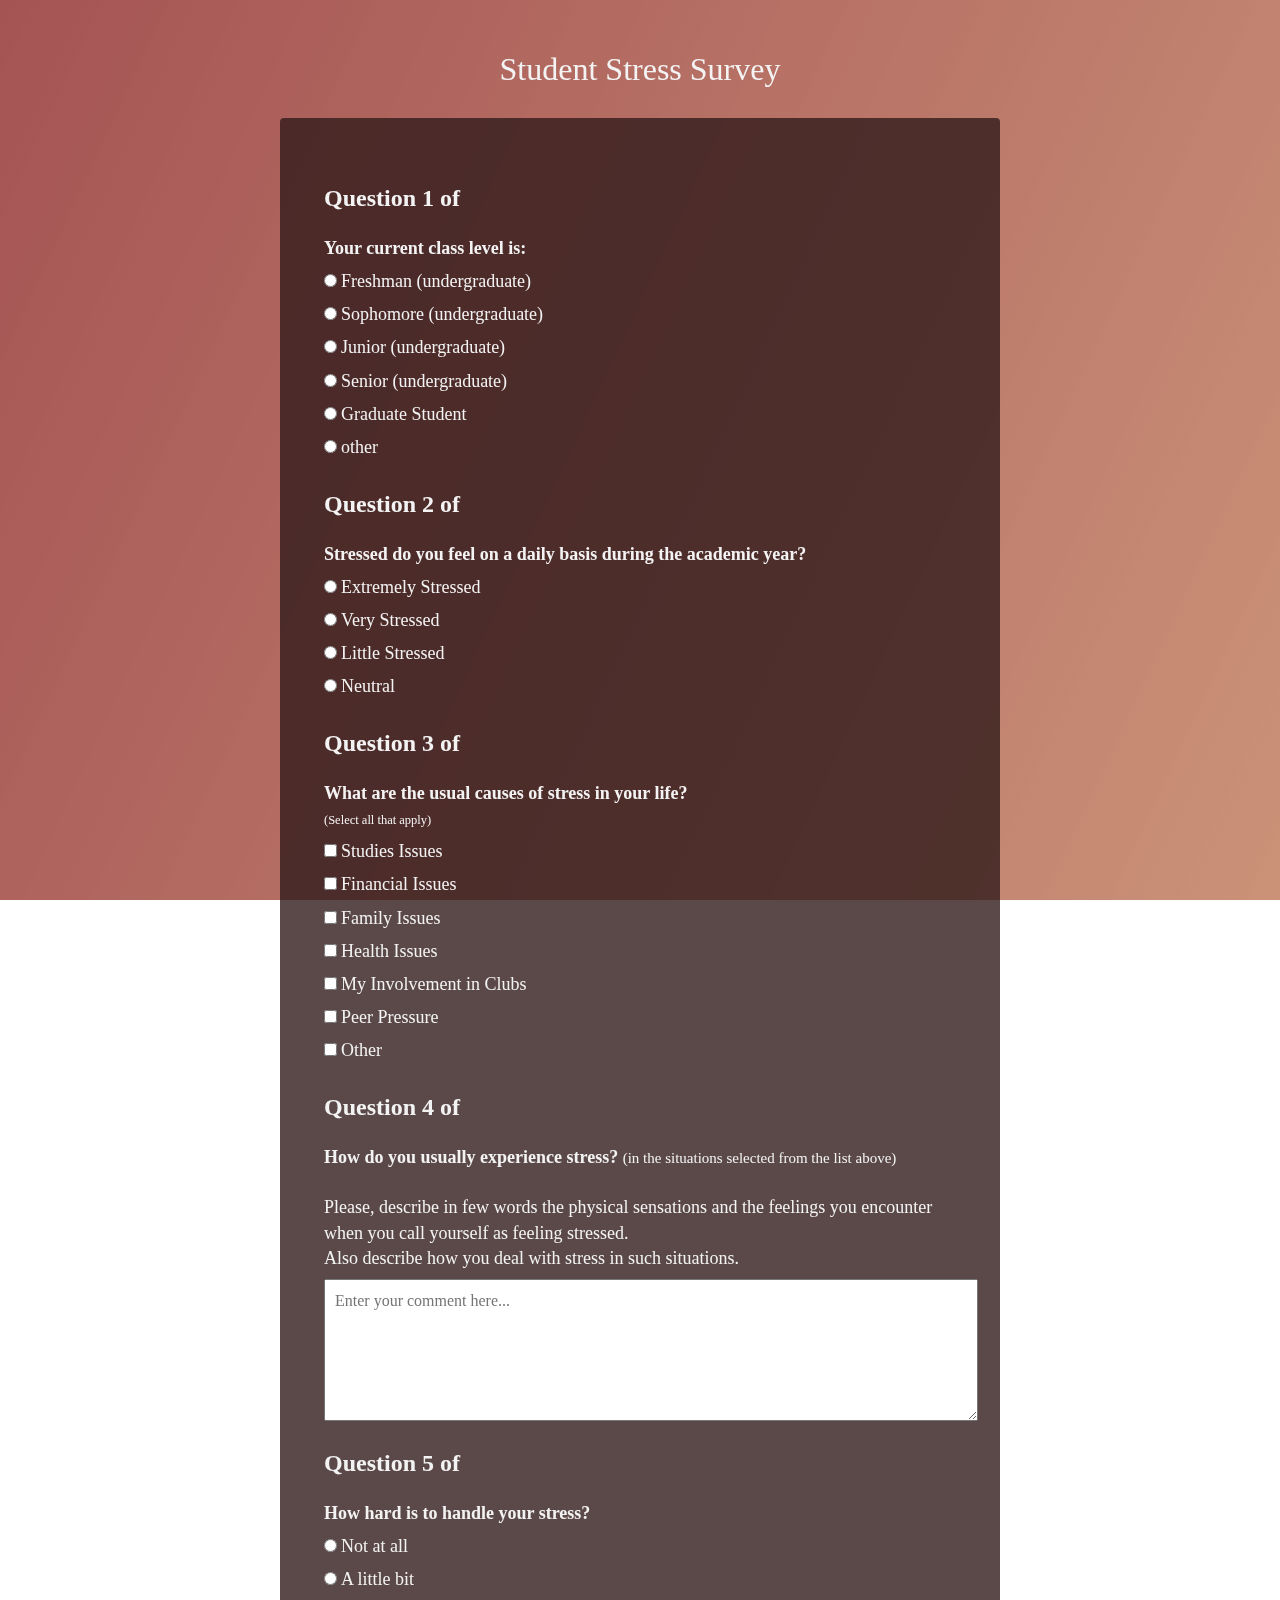
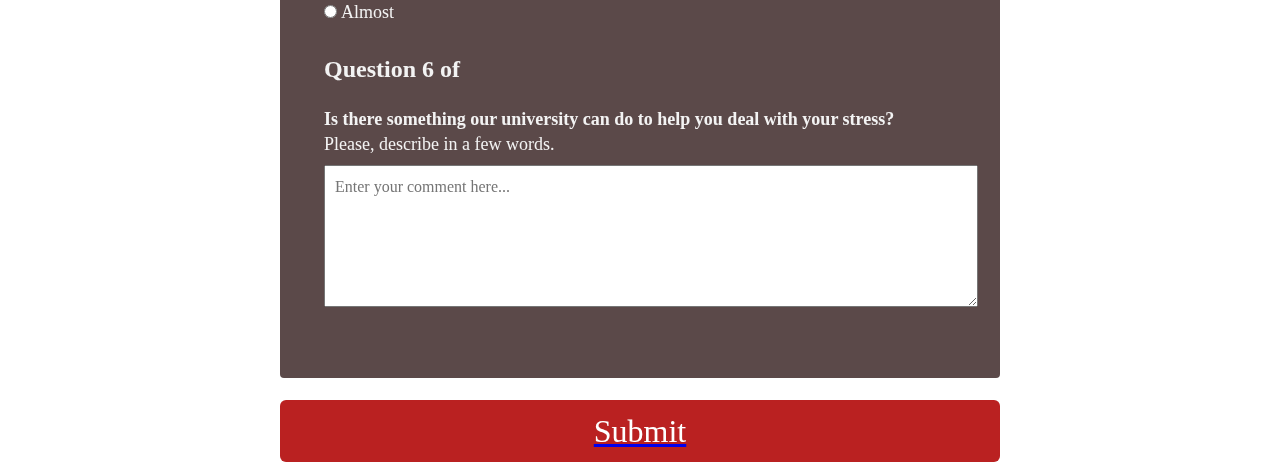
==== StudentSurvey3.html @ aa14f6b2 "Add files via upload" ====
<!DOCTYPE html>
<html lang="en">
<head>
    <meta charset="UTF-8">
    <meta name="viewport" content="width=device-width, initial-scale=1.0">
    <title>Chitkara Survey Form</title>
    <link rel="stylesheet" href="styles.css">
</head>
<body>
    <div class="container">
        <header class="header">
            <h1 id="title" class="text-center">Student Stress Survey</h1>
        </header>
        <form id="survey-form">
            <div class="form-group">
                <h2>Question 1 of </h2>
                <p>
                    <strong>Your current class level is:</strong>
                </p>
                <input type="radio" id="freshman" name="Class" value="freshman" onclick="saveClass('freshman')" required> 
                <label for="freshman" style="display: inline-block;">Freshman (undergraduate)</label>
                <br />
                <input type="radio" id="sophomore" name="Class" value="sophomore" onclick="saveClass('sophomore')" required>
                <label for="sophomore" style="display: inline-block;">Sophomore (undergraduate)</label>
                <br />
                <input type="radio" id="junior" name="Class" value="junior" onclick="saveClass('junior')" required>
                <label for="junior" style="display: inline-block;">Junior (undergraduate)</label>
                <br />
                <input type="radio" id="senior" name="Class" value="senior" onclick="saveClass('senior')" required>
                <label for="senior" style="display: inline-block;">Senior (undergraduate)</label>
                <br />
                <input type="radio" id="graduate" name="rating" value="graduate" onclick="saveRating('graduate')" required>
                <label for="graduate" style="display: inline-block;">Graduate Student</label>
                <br />
                <input type="radio" id="other" name="rating" value="other" onclick="saveRating('other')" required>
                <label for="other" style="display: inline-block;">other</label>
                <br />

                <h2>Question 2 of </h2>
                <p>
                    <strong>Stressed do you feel on a daily basis during the academic year?</strong> 
                </p>
                <input type="radio" id="Stressed1" name="Stressed" value="Extremely Stressed" onclick="SaveEvaluation('Extremely Stressed')" required/>
                <label for="Stressed1" style="display: inline-block">Extremely Stressed</label>
                <br />
                <input type="radio" id="Stressed1" name="Stressed" value="Very Stressed" onclick="SaveEvaluation('Very Stressed')" required/>
                <label for="Stressed2" style="display: inline-block">Very Stressed</label>
                <br />
                <input type="radio" id="Stressed1" name="Stressed" value="Little Stressed" onclick="SaveEvaluation('Stressed')" required/>
                <label for="Stressed3" style="display: inline-block">Little Stressed</label>
                <br />
                <input type="radio" id="Stressed1" name="Stressed" value="Neutral" onclick="SaveEvaluation('Neutral')" required/>
                <label for="Stressed4" style="display: inline-block">Neutral</label>
                <br />

                <h2>Question 3 of </h2>
                <p>
                    <strong>What are the usual causes of stress in your life? </strong>
                    <br/>
                    <small><small>(Select all that apply)</small></small>
                </p>
                <input type="checkbox" id="cause1" name="cause1" value="Studies Issues" onclick="SaveCause1('Studies Issues')" required/>
                <label for="cause1" style="display: inline-block">Studies Issues</label>
                <br />
                <input type="checkbox" id="cause2" name="cause2" value="Financial Issues" onclick="SaveCause2('Financial Issues')" required/>
                <label for="cause2" style="display: inline-block">Financial Issues</label>
                <br />
                <input type="checkbox" id="cause3" name="cause3" value="Family Issues" onclick="SaveCause3('Family Issues')" required/>
                <label for="cause3" style="display: inline-block">Family Issues</label>
                <br />
                <input type="checkbox" id="cause4" name="cause4" value="Health Issues" onclick="SaveCause4('Health Issues')" required/>
                <label for="cause4" style="display: inline-block">Health Issues</label>
                <br />
                <input type="checkbox" id="cause5" name="cause5" value="My Involvement in Clubs" onclick="SaveCause5('My Involvement in Clubs')" required/>
                <label for="cause5" style="display: inline-block">My Involvement in Clubs</label>
                <br />
                <input type="checkbox" id="cause6" name="cause6" value="Peer Pressure" onclick="SaveCause6('Peer Pressure')" required/>
                <label for="cause6" style="display: inline-block">Peer Pressure</label>
                <br />
                <input type="checkbox" id="cause7" name="cause7" value="Other" onclick="SaveCause7('Other')" required/>
                <label for="cause7" style="display: inline-block">Other</label>
                <br />

                <h2>Question 4 of </h2>
                <p>
                    <strong>How do you usually experience stress?</strong> <small>(in the situations selected from the list above)</small>
                    <br/>
                    <br/>
                    Please, describe in few words the physical sensations and the feelings you encounter when you call yourself as feeling stressed.
                    <br/>
                    Also describe how you deal with stress in such situations.
                </p>
                <textarea id="comment1" class="input-textarea" name="comment1" placeholder="Enter your comment here..." onchange="saveComment1()"></textarea>
                <br/>

                <h2>Question 5 of </h2>
                <p>
                    <strong>How hard is to handle your stress?</strong>
                </p>
                <input type="radio" id="handling1" name="handling" value="Not at all" onclick="SaveHandling('Not at all')" required/>
                <label for="handling1" style="display: inline-block">Not at all</label>
                <br />
                <input type="radio" id="handling1" name="handling" value="A little bit" onclick="SaveHandling('A little bit')" required/>
                <label for="handling2" style="display: inline-block">A little bit</label>
                <br />
                <input type="radio" id="handling1" name="handling" value="Almost" onclick="SaveHandling('Almost')" required/>
                <label for="handling3" style="display: inline-block">Almost</label>
                <br />

                <h2>Question 6 of </h2>
                <p>
                    <strong>
                        Is there something our university can do to help you deal with your stress?
                    </strong>
                    <br/>
                    Please, describe in a few words.
                </p>
                <textarea id="comment2" class="input-textarea" name="comment2" placeholder="Enter your comment here..." onchange="saveComment2()"></textarea>
                <br/>
            </div>
        </form>
        <br/>
        <h1>
            <a href="FeedbackPage.html" id="Submit" onclick="saveAction('Submit')">
                <button class="button">Submit</button>
            </a>
        </h1>
        <script>
            // Q1
            function saveClass(value) {
                localStorage.setItem('Class', value);
            }
            var Class = localStorage.getItem('Class');
            console.log(Class);

            //Q2
            function SaveEvaluation(value) {
                localStorage.setItem('Stressed', value);
            }
            var Stressed = localStorage.getItem('Stressed');
            console.log(Stressed);
            
            //Q3
            function SaveCause1(value) {
                localStorage.setItem('Cause1', value);
            }
            var Cause1 = localStorage.getItem('Cause1');
            console.log(Cause1);

            function SaveCause2(value) {
                localStorage.setItem('Cause2', value);
            }
            var Cause2 = localStorage.getItem('Cause2');
            console.log(Cause2);
            
            function SaveCause3(value) {
                localStorage.setItem('Cause3', value);
            }
            var Cause3 = localStorage.getItem('Cause3');
            console.log(Cause3);

            function SaveCause4(value) {
                localStorage.setItem('Cause4', value);
            }
            var Cause4 = localStorage.getItem('Cause4');
            console.log(Cause4);

            function SaveCause5(value) {
                localStorage.setItem('Cause5', value);
            }
            var Cause5 = localStorage.getItem('Cause5');
            console.log(Cause5);

            function SaveCause6(value) {
                localStorage.setItem('Cause6', value);
            }
            var Cause6 = localStorage.getItem('Cause6');
            console.log(Cause6);

            function SaveCause7(value) {
                localStorage.setItem('Cause7', value);
            }
            var Cause7 = localStorage.getItem('Cause7');
            console.log(Cause7);
            
            //Q4
            function saveComment1() {
                var comment1 = document.getElementById('comment1').value;
                localStorage.setItem('userComment1', comment1);
            }
            var storedComment1 = localStorage.getItem('userComment1');
            console.log(storedComment1);

            //Q5
            function SaveHandling(value) {
                localStorage.setItem('handling', value);
            }
            var handling = localStorage.getItem('handling');
            console.log(handling);

            //Q6
            function saveComment2() {
                var comment2 = document.getElementById('comment2').value;
                localStorage.setItem('userComment2', comment2);
            }
            var storedComment2 = localStorage.getItem('userComment2');
            console.log(storedComment2);

            //Submit
            function saveAction(action) {
                localStorage.setItem('Submit', action);
            }
            var storedAction = localStorage.getItem('Submit');
            console.log(storedAction);
        </script>
    </div>
</body>
</html>
---- styles.css ----
body {
  font-size: 1rem;
  font-weight: 400;
  line-height: 1.4;
  color: #f3f3f3;
  margin: 0;
}

/* mobile friendly alternative to using background-attachment: fixed */
body::before {
  content: '';
  position: fixed;
  top: 0;
  left: 0;
  height: 100%;
  width: 100%;
  z-index: -1;
  background-image: linear-gradient(
      115deg,
      rgba(142, 41, 41, 0.8),
      rgba(181, 100, 63, 0.7)
    ),
    url(https://educationtoday.co/wp-content/uploads/2022/02/mob-banner5a.jpg);
  background-size: cover;
  background-repeat: no-repeat;
  background-position: center;
}

h1 {
  font-weight: 400;
  line-height: 1.2;
}

p {
  font-size: 1.125rem;
}

h1,
p {
  margin-top: 0;
  margin-bottom: 0.5rem;
}

label {
  display: flex;
  align-items: center;
  font-size: 1.125rem;
  margin-bottom: 0.5rem;
}

input,
button,
select,
textarea {
  margin: 0;
  font-family: inherit;
  font-size: inherit;
  line-height: inherit;
}

button {
  border: none;
}

.container {
  width: 100%;
  margin: 3.125rem auto 0 auto;
}

@media (min-width: 576px) {
  .container {
    max-width: 540px;
  }
}

@media (min-width: 768px) {
  .container {
    max-width: 720px;
  }
}

.header {
  padding: 0 0.625rem;
  margin-bottom: 1.875rem;
}

.description {
  font-style: italic;
  font-weight: 200;
  text-shadow: 1px 1px 1px rgba(0, 0, 0, 0.4);
}

.clue {
  margin-left: 0.25rem;
  font-size: 0.9rem;
  color: #e4e4e4;
}

.text-center {
  text-align: center;
}

/* form */

form {
  background: rgba(50, 27, 27, 0.8);
  padding: 2.5rem 0.625rem;
  border-radius: 0.25rem;
}

@media (min-width: 480px) {
  form {
    padding: 2.5rem;
  }
}

.form-group {
  margin: 0 auto 1.25rem auto;
  padding: 0.25rem;
}

.form-control {
  display: block;
  width: 100%;
  height: 2.375rem;
  padding: 0.375rem 0.75rem;
  color: #495057;
  background-color: #fff;
  background-clip: padding-box;
  border: 1px solid #ced4da;
  border-radius: 0.25rem;
  transition: border-color 0.15s ease-in-out, box-shadow 0.15s ease-in-out;
}

.form-control:focus {
  border-color: #80bdff;
  outline: 0;
  box-shadow: 0 0 0 0.2rem rgba(0, 123, 255, 0.25);
}

.input-radio,
.input-checkbox {
  display: inline-block;
  margin-right: 0.625rem;
  min-height: 1.25rem;
  min-width: 1.25rem;
}

.input-textarea {
  min-height: 120px;
  width: 100%;
  padding: 0.625rem;
  resize: vertical;
}

.next-button {
  display: block;
  width: 100%;
  padding: 0.75rem;
  background: #ba2121;
  color: #fff;
  border-radius: 6px;
  cursor: pointer;
}

.button {
  display: block;
  width: 100%;
  padding: 0.75rem;
  background: #ba2121;
  color: #fff;
  border-radius: 6px;
  cursor: pointer;
}

.submit-button {
  display: block;
  width: 100%;
  padding: 0.75rem;
  background: #ba2121;
  color: #fff;
  border-radius: 6px;
  cursor: pointer;
}

::before,
::after {
  box-sizing: border-box;
}

::-webkit-scrollbar {
	width: 14px;
}
  
::-webkit-scrollbar-track {
	background-color: #f4e7e7;
}
  
::-webkit-scrollbar-thumb {
	background-color: #c7b6b6;
	border-radius: 5px;
}

.container1 {
  width: 100%;
  margin: 4.125rem auto 0 auto;
  font-size:x-large;
}

@media (min-width: 576px) {
  .container1 {
    max-width: 540px;
  }
}

@media (min-width: 768px) {
  .container1 {
    max-width: 720px;
  }
}

.container2{
  width: 100%;
  margin: auto;
  background-color: rgb(255, 255, 255);
}

.button1 {
  display: block;
  width: 100%;
  padding: 0.75rem;
  background: #ba2121;
  color: #fff;
  border-radius: 6px;
  cursor: pointer;
  font-size: smaller;
}

#menu{
    width: 35px;
    height: 30px;
    margin: 30px 0 20px 20px;
    cursor: pointer;
    z-index:100;
}

.bar{ 
    height: 4px;
    width: 100%;
    background-color: #000000;
    display: block;
    border-radius: 4px;
    transition: 0.3s ease;
}

#bar1{
    transform: translateY(-5px);
}

#bar3{
    transform: translateY(5px);
}

.nav li a{
    color: #fff;
    text-decoration: none;
}

.nav li a:hover{
    border: 1px solid #fff;
    padding: 10px 20px;
}

.nav li{
    list-style: none;
    padding: 16px 0;
}

.nav{
    padding: 0;
    margin: 0 20px;
    transition: 1s ease;
    display: none;
}

.icon .bar{
    background-color: #fff;
}

.icon #bar1{
    transform: translateY(4px) rotate(-45deg);
}

.icon #bar3{
    transform: translateY(-4px) rotate(45deg);
}

.icon #bar2{
    opacity: 0;
}

.change{
    background-color: #232b43;
    height: 100vh;
    margin: 0;
    position: absolute;
    font-size: 20px;
    top: 0;
    z-index: -100;
    width: 15%;
    display: flex;
    flex-direction: column;
    align-items: center;
    justify-content: center;
}

@media only screen and (max-width:1000px){
    .change{
        width: 30%;
    }
}

@media only screen and (max-width:500px){
    .change{
        width: 66%;
    }
}
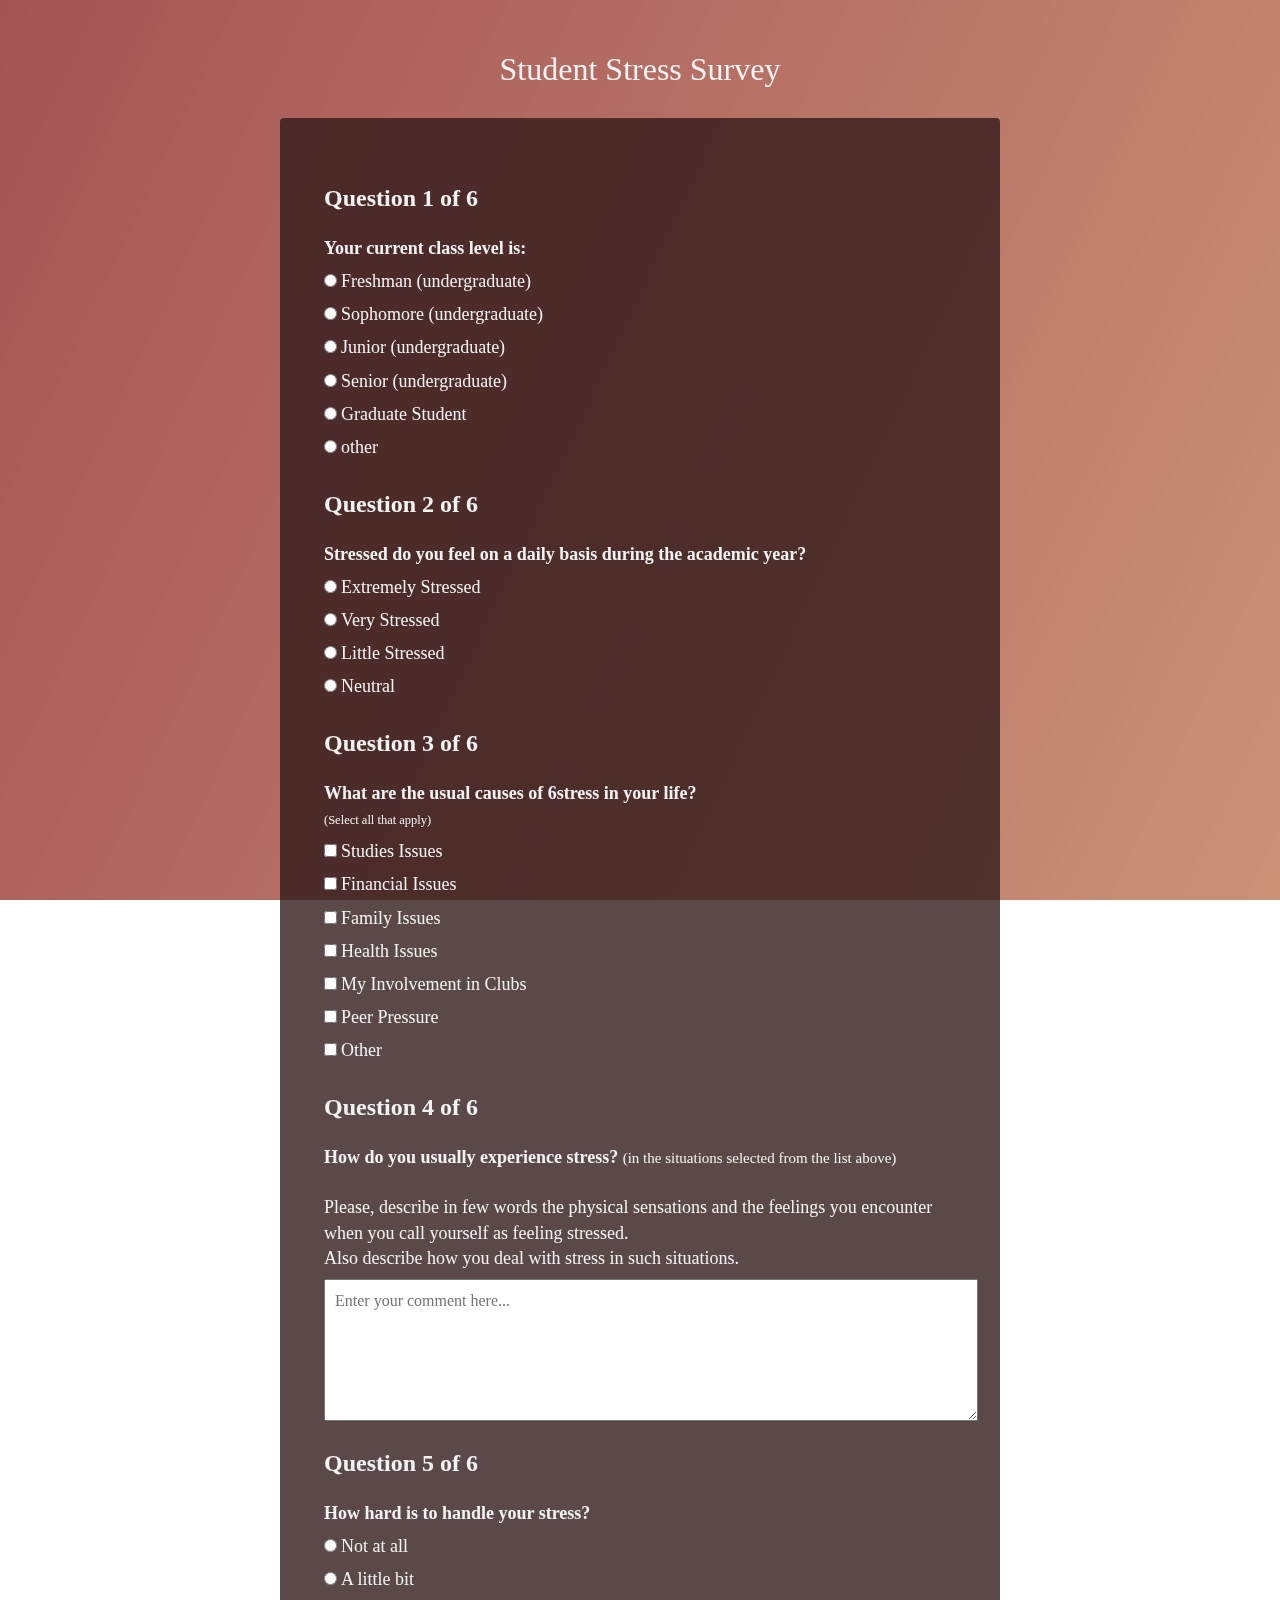
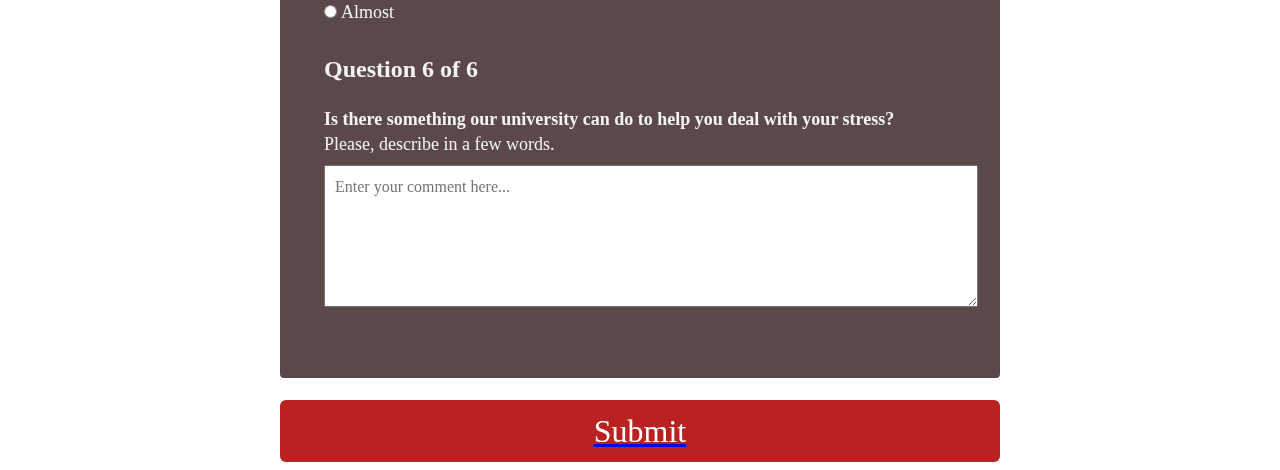
==== commit 6ee3bc92: "commit 1" ====
--- a/StudentSurvey3.html
+++ b/StudentSurvey3.html
@@ -13,7 +13,7 @@
         </header>
         <form id="survey-form">
             <div class="form-group">
-                <h2>Question 1 of </h2>
+                <h2>Question 1 of 6</h2>
                 <p>
                     <strong>Your current class level is:</strong>
                 </p>
@@ -36,7 +36,7 @@
                 <label for="other" style="display: inline-block;">other</label>
                 <br />
 
-                <h2>Question 2 of </h2>
+                <h2>Question 2 of 6</h2>
                 <p>
                     <strong>Stressed do you feel on a daily basis during the academic year?</strong> 
                 </p>
@@ -53,9 +53,9 @@
                 <label for="Stressed4" style="display: inline-block">Neutral</label>
                 <br />
 
-                <h2>Question 3 of </h2>
-                <p>
-                    <strong>What are the usual causes of stress in your life? </strong>
+                <h2>Question 3 of 6</h2>
+                <p>
+                    <strong>What are the usual causes of 6stress in your life? </strong>
                     <br/>
                     <small><small>(Select all that apply)</small></small>
                 </p>
@@ -81,7 +81,7 @@
                 <label for="cause7" style="display: inline-block">Other</label>
                 <br />
 
-                <h2>Question 4 of </h2>
+                <h2>Question 4 of 6</h2>
                 <p>
                     <strong>How do you usually experience stress?</strong> <small>(in the situations selected from the list above)</small>
                     <br/>
@@ -93,7 +93,7 @@
                 <textarea id="comment1" class="input-textarea" name="comment1" placeholder="Enter your comment here..." onchange="saveComment1()"></textarea>
                 <br/>
 
-                <h2>Question 5 of </h2>
+                <h2>Question 5 of 6</h2>
                 <p>
                     <strong>How hard is to handle your stress?</strong>
                 </p>
@@ -107,7 +107,7 @@
                 <label for="handling3" style="display: inline-block">Almost</label>
                 <br />
 
-                <h2>Question 6 of </h2>
+                <h2>Question 6 of 6</h2>
                 <p>
                     <strong>
                         Is there something our university can do to help you deal with your stress?
